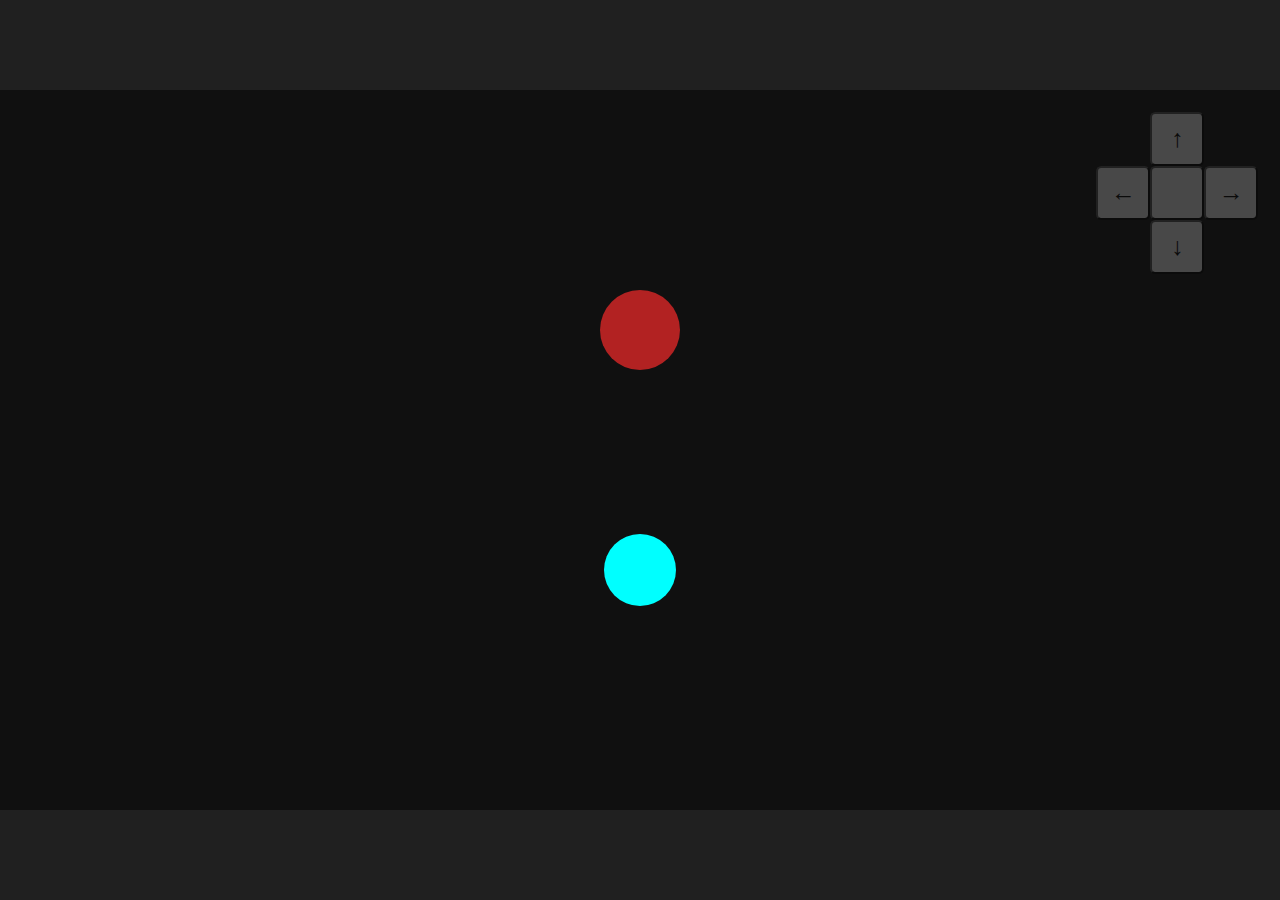
==== index.html @ 72bec56c "Add files via upload" ====
<!DOCTYPE >
<html lang="pt-br">
<head>
    <meta charset="UTF-8">
    <meta name="viewport" content="width=device-width, initial-scale=1.0">
    <title>Documento</title>
    <link rel="stylesheet" href="style.css">
    </head>
	<body>
		<main>
			<div id="fundo">
				<div id="p1" class="aloof"></div>
				
				<div id="enmy" class="aloof"></div>

				<div id="painel">
					<button type="button" id="acima">↑</button>
					<div>
						<button type="button" id="esquerda">←</button>
						<button></button>
						<button type="button" id="direita">→</button>
					</div>
					<button type="button" id="baixo">↓</button>
				</div>
			</div>
		</main>

		<script src="./script.js"></script>
	</body>
</html>
---- style.css ----
body {
    margin: 0;
    padding: 0;
    border: none;
}

main {
    display: flex;
    flex-direction: column;
    justify-content: center;
    align-items: center;
    width: 100vw;
    height: 100vh;
    background-color: rgb(32, 32, 32);
}

#fundo {
    position: relative;
    top: 0;
    left: 0;
    box-sizing: content-box;
    text-align: center;
    overflow: hidden;
    background-color: rgb(16, 16, 16);
}

#painel {
    display: flex;
    flex-direction: column;
    justify-content: center;
    align-items: center;
    margin: 1%;
    opacity: 0.25;
    float: right;
}

#painel > button{
    height: 30%;
    width: 30%;
    border-radius: 10%;
    font-size: 25px;
    font-weight: 600;

}

#painel > div {
    display: flex;
    height: 30%;
    width: 90%;
}

#painel > div > button {
    height: 100%;
    width: 33.33333333%;
    border-radius: 10%;
    font-size: 25px;
    font-weight: 600;
}

@media (orientation: landscape){
    main {
        justify-content: center;
    }
}

@media (orientation: portrait){
    main {
        justify-content: start;
    }
}

.aloof, .projtil, .alerta, .clone {
    position:absolute;
}

#p1 {
    background-color: aqua;
}

#enmy {
    background-color: firebrick;
}

.projtil {
    background-color: coral;
}

.animar {
    transition: 0.1s;
}

.animarClone {
    transition: 0.5s linear;
}

.desaparece {
    opacity: 0;
}

.clone {
    background-color: rgba(178, 34, 34, 0.5);
}

/*
.alerta {
    border: dashed 1px crimson;
    background-color: rgba(0, 0, 0, 0);
    animation: spin 2s linear 0s infinite;
}

@keyframes spin {
    from {transform: rotate(0deg);}
    from {transform: rotate(180deg);}
    to {transform: rotate(360deg);}
}
*/
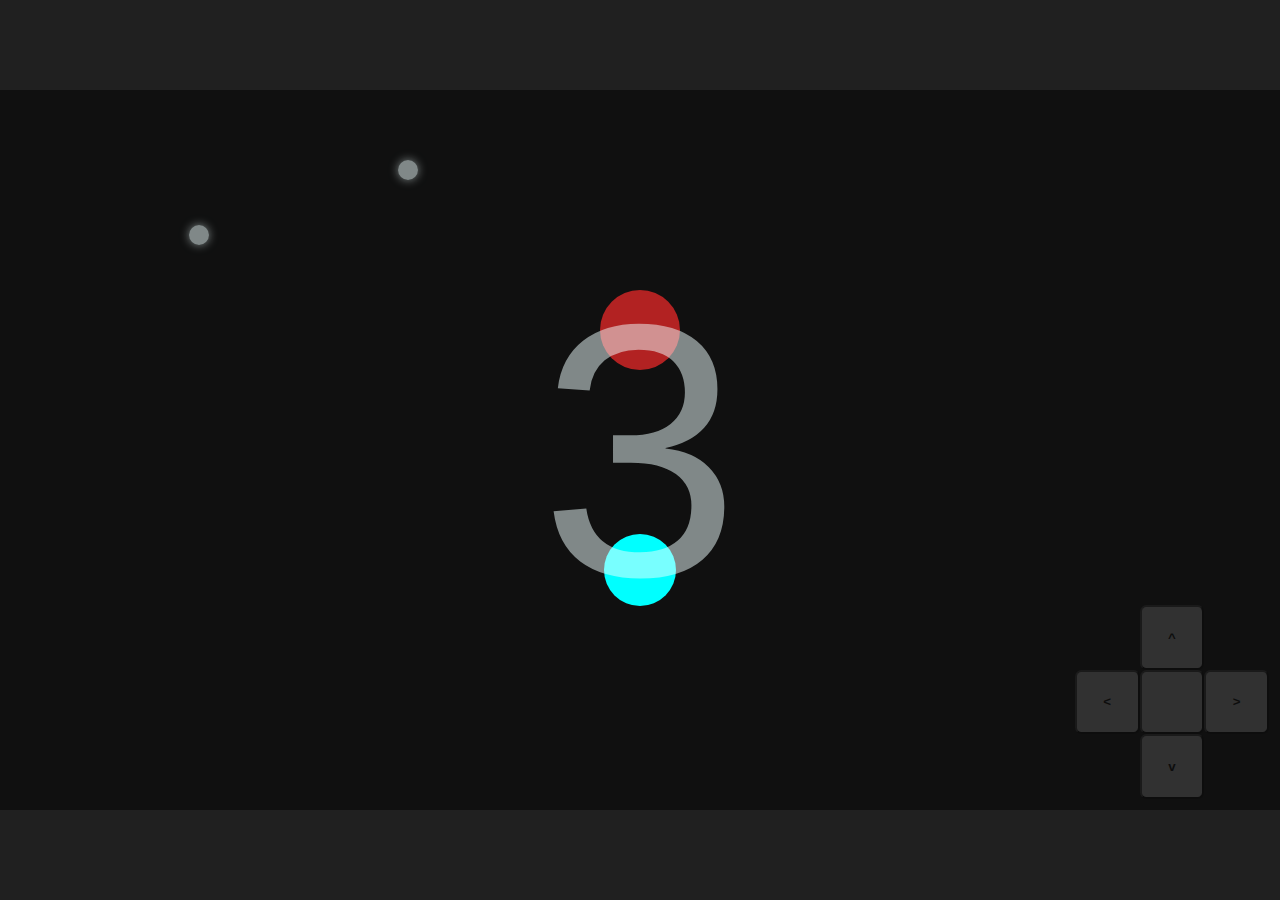
==== commit 72f1aa7d: "Add files via upload" ====
--- a/index.html
+++ b/index.html
@@ -1,10 +1,10 @@
-<!DOCTYPE >
+<!DOCTYPE html>
 <html lang="pt-br">
-<head>
-    <meta charset="UTF-8">
-    <meta name="viewport" content="width=device-width, initial-scale=1.0">
-    <title>Documento</title>
-    <link rel="stylesheet" href="style.css">
+	<head>
+		<meta charset="UTF-8">
+		<meta name="viewport" content="width=device-width, initial-scale=1.0">
+		<title>Jogo</title>
+		<link rel="stylesheet" type="text/css" href="./style.css">
     </head>
 	<body>
 		<main>
@@ -14,17 +14,17 @@
 				<div id="enmy" class="aloof"></div>
 
 				<div id="painel">
-					<button type="button" id="acima">↑</button>
+					<button type="button" id="acima">^</button>
 					<div>
-						<button type="button" id="esquerda">←</button>
+						<button type="button" id="esquerda"><</button>
 						<button></button>
-						<button type="button" id="direita">→</button>
+						<button type="button" id="direita">></button>
 					</div>
-					<button type="button" id="baixo">↓</button>
+					<button type="button" id="baixo">v</button>
 				</div>
 			</div>
 		</main>
 
-		<script src="./script.js"></script>
+		<script type="text/javascript" src="./script.js"></script>
 	</body>
 </html>
--- a/style.css
+++ b/style.css
@@ -25,22 +25,20 @@
 }
 
 #painel {
+    position: relative;
     display: flex;
     flex-direction: column;
     justify-content: center;
     align-items: center;
-    margin: 1%;
-    opacity: 0.25;
-    float: right;
+    opacity: 0.15;
+    z-index: 10;
 }
 
 #painel > button{
     height: 30%;
     width: 30%;
     border-radius: 10%;
-    font-size: 25px;
     font-weight: 600;
-
 }
 
 #painel > div {
@@ -53,7 +51,6 @@
     height: 100%;
     width: 33.33333333%;
     border-radius: 10%;
-    font-size: 25px;
     font-weight: 600;
 }
 
@@ -69,27 +66,31 @@
     }
 }
 
-.aloof, .projtil, .alerta, .clone {
+.aloof, .projtil, .alerta, .clone, .rect, .bomb, .weapon, .bigText, .orb {
     position:absolute;
 }
 
 #p1 {
     background-color: aqua;
+    z-index: 2;
 }
 
 #enmy {
-    background-color: firebrick;
+    background-color: rgb(178, 34, 34);
+    z-index: 1;
 }
 
 .projtil {
     background-color: coral;
+    box-shadow: 0px 0px 10px rgb(255, 130, 85);
+    z-index: 3;
 }
 
-.animar {
-    transition: 0.1s;
+.animar1 {
+    transition: 0.1s linear;
 }
 
-.animarClone {
+.animar5 {
     transition: 0.5s linear;
 }
 
@@ -98,20 +99,95 @@
 }
 
 .clone {
-    background-color: rgba(178, 34, 34, 0.5);
+    background-color: rgba(178, 34, 34, 0.25);
+    z-index: 4;
 }
 
-/*
-.alerta {
-    border: dashed 1px crimson;
-    background-color: rgba(0, 0, 0, 0);
-    animation: spin 2s linear 0s infinite;
+.rect {
+    background-color: rgb(178, 34, 34);
+    animation: flash 0.5s linear 0s infinite forwards;
+    z-index: 3;
 }
 
-@keyframes spin {
-    from {transform: rotate(0deg);}
-    from {transform: rotate(180deg);}
-    to {transform: rotate(360deg);}
+@keyframes flash {
+    0% {opacity: 0.05;}
+    50% {opacity: 0.15;}
+    100% {opacity: 0.05;}
 }
-*/
 
+.bomb {
+    background-color: rgb(96, 96, 96);
+    z-index: 3;
+}
+
+.pulsing {
+    animation: pulse 0.5s linear 0s infinite forwards;
+}
+
+@keyframes pulse {
+    0% {
+        background-color: rgb(96, 96, 96);
+    }
+
+    50% {
+        background-color: rgb(122, 18, 0);
+        transform: scale(1.1);
+    }
+
+    100% {
+        background-color: rgb(96, 96, 96);
+    }
+}
+
+.boom {
+    animation: boom 0.3s linear 0s 1 forwards;
+}
+
+@keyframes boom {
+    0% {
+        background-color: rgb(96, 96, 96);
+    }
+
+    100% {
+        background-color: rgb(255, 166, 0);
+        transform: scale(7);
+        opacity: 0.25;
+    }
+}
+
+.weapon {
+    background-color: rgb(255, 133, 133);
+    z-index: 3;
+}
+
+.defeated {
+    animation: dead 0.3s ease-in-out 0s 1 forwards;
+}
+
+@keyframes dead {
+    0% {
+    }
+
+    20% {
+        transform: scale(1.5);
+        opacity: 1;
+    }
+
+    100% {
+        transform: scale(0);
+        opacity: 0;
+    }
+}
+
+.bigText {
+    text-align: center;
+    font-family: Arial, Helvetica, sans-serif;
+    color: rgb(240, 255, 255, 0.5);
+    z-index: 5;
+}
+
+.orb {
+    background-color: rgb(240, 255, 255, 0.5);
+    box-shadow: 0px 0px 10px rgb(240, 255, 255, 0.5);
+    z-index: 0;
+}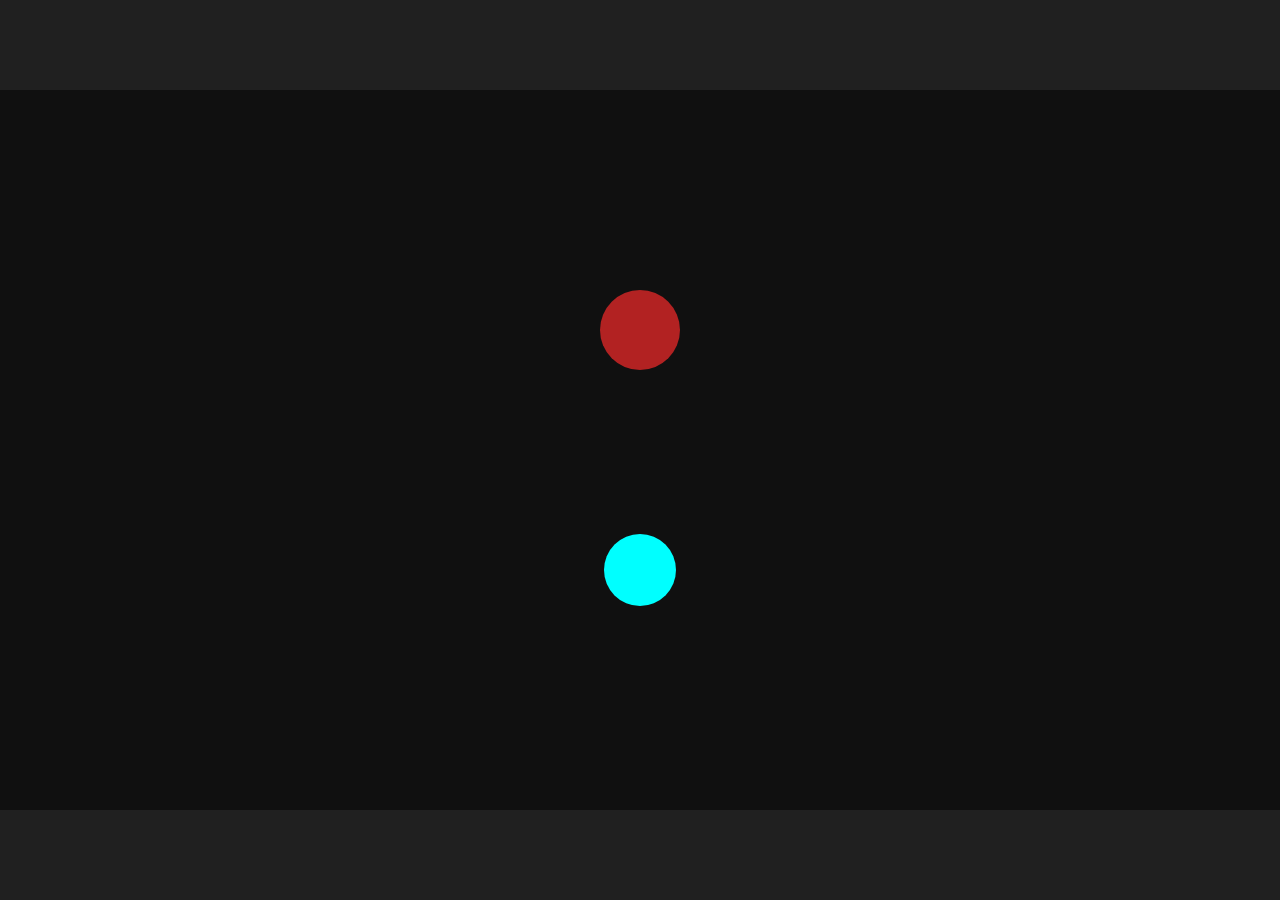
==== commit 80514dfd: "Add files via upload" ====
--- a/index.html
+++ b/index.html
@@ -5,23 +5,18 @@
 		<meta name="viewport" content="width=device-width, initial-scale=1.0">
 		<title>Jogo</title>
 		<link rel="stylesheet" type="text/css" href="./style.css">
+		<link rel="manifest" href="./manifest.json">
+		<script>
+			if ('serviceWorker' in navigator) {
+			  navigator.serviceWorker.register('./sw.js')
+				 .then(function () {console.log('service worker registered');})
+				 .catch(function () {console.log('service worker failed'); });
+			}
+		  </script>	  
     </head>
 	<body>
 		<main>
 			<div id="fundo">
-				<div id="p1" class="aloof"></div>
-				
-				<div id="enmy" class="aloof"></div>
-
-				<div id="painel">
-					<button type="button" id="acima">^</button>
-					<div>
-						<button type="button" id="esquerda"><</button>
-						<button></button>
-						<button type="button" id="direita">></button>
-					</div>
-					<button type="button" id="baixo">v</button>
-				</div>
 			</div>
 		</main>
 
--- a/style.css
+++ b/style.css
@@ -2,6 +2,12 @@
     margin: 0;
     padding: 0;
     border: none;
+    -webkit-touch-callout: none; /* Safari */
+    -webkit-user-select: none; /* Chrome */     
+    -moz-user-select: none; /* Firefox */
+    -ms-user-select: none; /* Internet Explorer/Edge */
+    
+    user-select: none; 
 }
 
 main {
@@ -66,55 +72,35 @@
     }
 }
 
-.aloof, .projtil, .alerta, .clone, .rect, .bomb, .weapon, .bigText, .orb {
+.p1, .enmy, .shot, .spreadShot, .alerta, .shadow, .graph, .bomb, .weapon, .bigText, .orb {
     position:absolute;
 }
 
-#p1 {
-    background-color: aqua;
+.p1 {
+    background-color: rgb(0, 255, 255);
     z-index: 2;
 }
 
-#enmy {
+.enmy {
     background-color: rgb(178, 34, 34);
     z-index: 1;
 }
 
-.projtil {
+/* Tiros */
+.shot {
     background-color: coral;
     box-shadow: 0px 0px 10px rgb(255, 130, 85);
     z-index: 3;
 }
 
-.animar1 {
-    transition: 0.1s linear;
-}
-
-.animar5 {
-    transition: 0.5s linear;
-}
-
-.desaparece {
-    opacity: 0;
-}
-
-.clone {
-    background-color: rgba(178, 34, 34, 0.25);
-    z-index: 4;
-}
-
-.rect {
-    background-color: rgb(178, 34, 34);
-    animation: flash 0.5s linear 0s infinite forwards;
+.spreadShot {
+    background-color: rgb(226, 120, 102);
+    box-shadow: 0px 0px 10px rgb(235, 112, 91);
     z-index: 3;
 }
+/**/
 
-@keyframes flash {
-    0% {opacity: 0.05;}
-    50% {opacity: 0.15;}
-    100% {opacity: 0.05;}
-}
-
+/* Bombas */
 .bomb {
     background-color: rgb(96, 96, 96);
     z-index: 3;
@@ -138,21 +124,26 @@
         background-color: rgb(96, 96, 96);
     }
 }
+/**/
 
-.boom {
-    animation: boom 0.3s linear 0s 1 forwards;
+.shadow {
+    background-color: rgba(178, 34, 34);
+    z-index: 4;
 }
 
-@keyframes boom {
-    0% {
-        background-color: rgb(96, 96, 96);
-    }
+.graph {
+    background-color: rgb(178, 34, 34);
+    z-index: 3;
+}
 
-    100% {
-        background-color: rgb(255, 166, 0);
-        transform: scale(7);
-        opacity: 0.25;
-    }
+.flash {
+    animation: flash 0.5s linear 0s infinite;
+}
+
+@keyframes flash {
+    0% {opacity: 0.05;}
+    50% {opacity: 0.15;}
+    100% {opacity: 0.05;}
 }
 
 .weapon {
@@ -190,4 +181,4 @@
     background-color: rgb(240, 255, 255, 0.5);
     box-shadow: 0px 0px 10px rgb(240, 255, 255, 0.5);
     z-index: 0;
-}+}
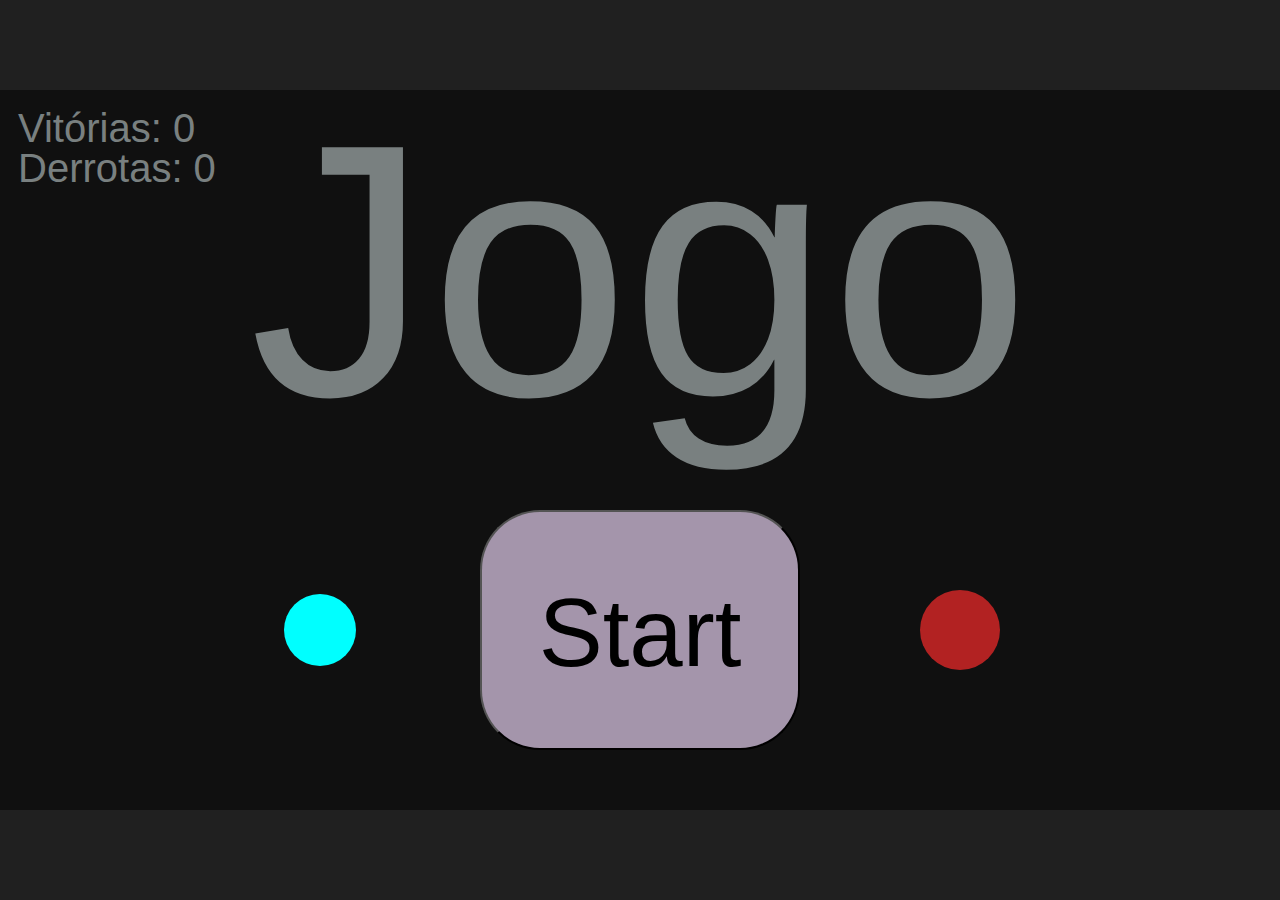
==== commit da16c7ae: "Add files via upload" ====
--- a/index.html
+++ b/index.html
@@ -1,9 +1,10 @@
 <!DOCTYPE html>
-<html lang="pt-br">
+<html lang="en">
 	<head>
 		<meta charset="UTF-8">
 		<meta name="viewport" content="width=device-width, initial-scale=1.0">
 		<title>Jogo</title>
+		<link rel="icon" type="image/x-icon" href="./favicon.ico">
 		<link rel="stylesheet" type="text/css" href="./style.css">
 		<link rel="manifest" href="./manifest.json">
 		<script>
@@ -12,7 +13,7 @@
 				 .then(function () {console.log('service worker registered');})
 				 .catch(function () {console.log('service worker failed'); });
 			}
-		  </script>	  
+		</script>	  
     </head>
 	<body>
 		<main>
--- a/style.css
+++ b/style.css
@@ -72,7 +72,7 @@
     }
 }
 
-.p1, .enmy, .shot, .spreadShot, .alerta, .shadow, .graph, .bomb, .weapon, .bigText, .orb {
+.p1, .enmy, .shot, .spreadShot, .alerta, .shadow, .graph, .bomb, .weapon, .bigText, .bigText2, .botaoJogo, .orb {
     position:absolute;
 }
 
@@ -126,12 +126,14 @@
 }
 /**/
 
+/* Clone */
 .shadow {
     background-color: rgba(178, 34, 34);
     z-index: 4;
 }
-
-.graph {
+/**/
+
+.alerta {
     background-color: rgb(178, 34, 34);
     z-index: 3;
 }
@@ -155,6 +157,10 @@
     animation: dead 0.3s ease-in-out 0s 1 forwards;
 }
 
+.defeated1 {
+    animation: dead1 0.3s ease-in-out 0s 1 forwards;
+}
+
 @keyframes dead {
     0% {
     }
@@ -170,11 +176,55 @@
     }
 }
 
+@keyframes dead1 {
+    0% {
+    }
+
+    20% {
+        transform: scale(1.5);
+        opacity: 1;
+    }
+
+    100% {
+        transform: scale(0);
+        opacity: 0;
+    }
+}
+
 .bigText {
     text-align: center;
     font-family: Arial, Helvetica, sans-serif;
-    color: rgb(240, 255, 255, 0.5);
-    z-index: 5;
+    color: rgb(121, 128, 128);
+    z-index: 5;
+}
+
+
+.stats {
+    position: absolute;
+    text-align: start;
+    font-family: Arial, Helvetica, sans-serif;
+    color: rgb(121, 128, 128);
+    z-index: 5;
+}
+
+.bigText2 {
+    text-align: center;
+    font-family: Arial, Helvetica, sans-serif;
+    color: rgb(121, 128, 128, 0.75);
+    z-index: 5;
+}
+
+.botaoJogo {
+    text-align: center;
+    font-family: Arial, Helvetica, sans-serif;
+    background-color: rgb(214, 193, 223, 0.75);
+    z-index: 5;
+    transition: 0.2s linear;
+}
+
+.botaoJogo:hover {
+    transform: scale(1.05);
+    background-color: rgb(214, 193, 223, 0.7);
 }
 
 .orb {
